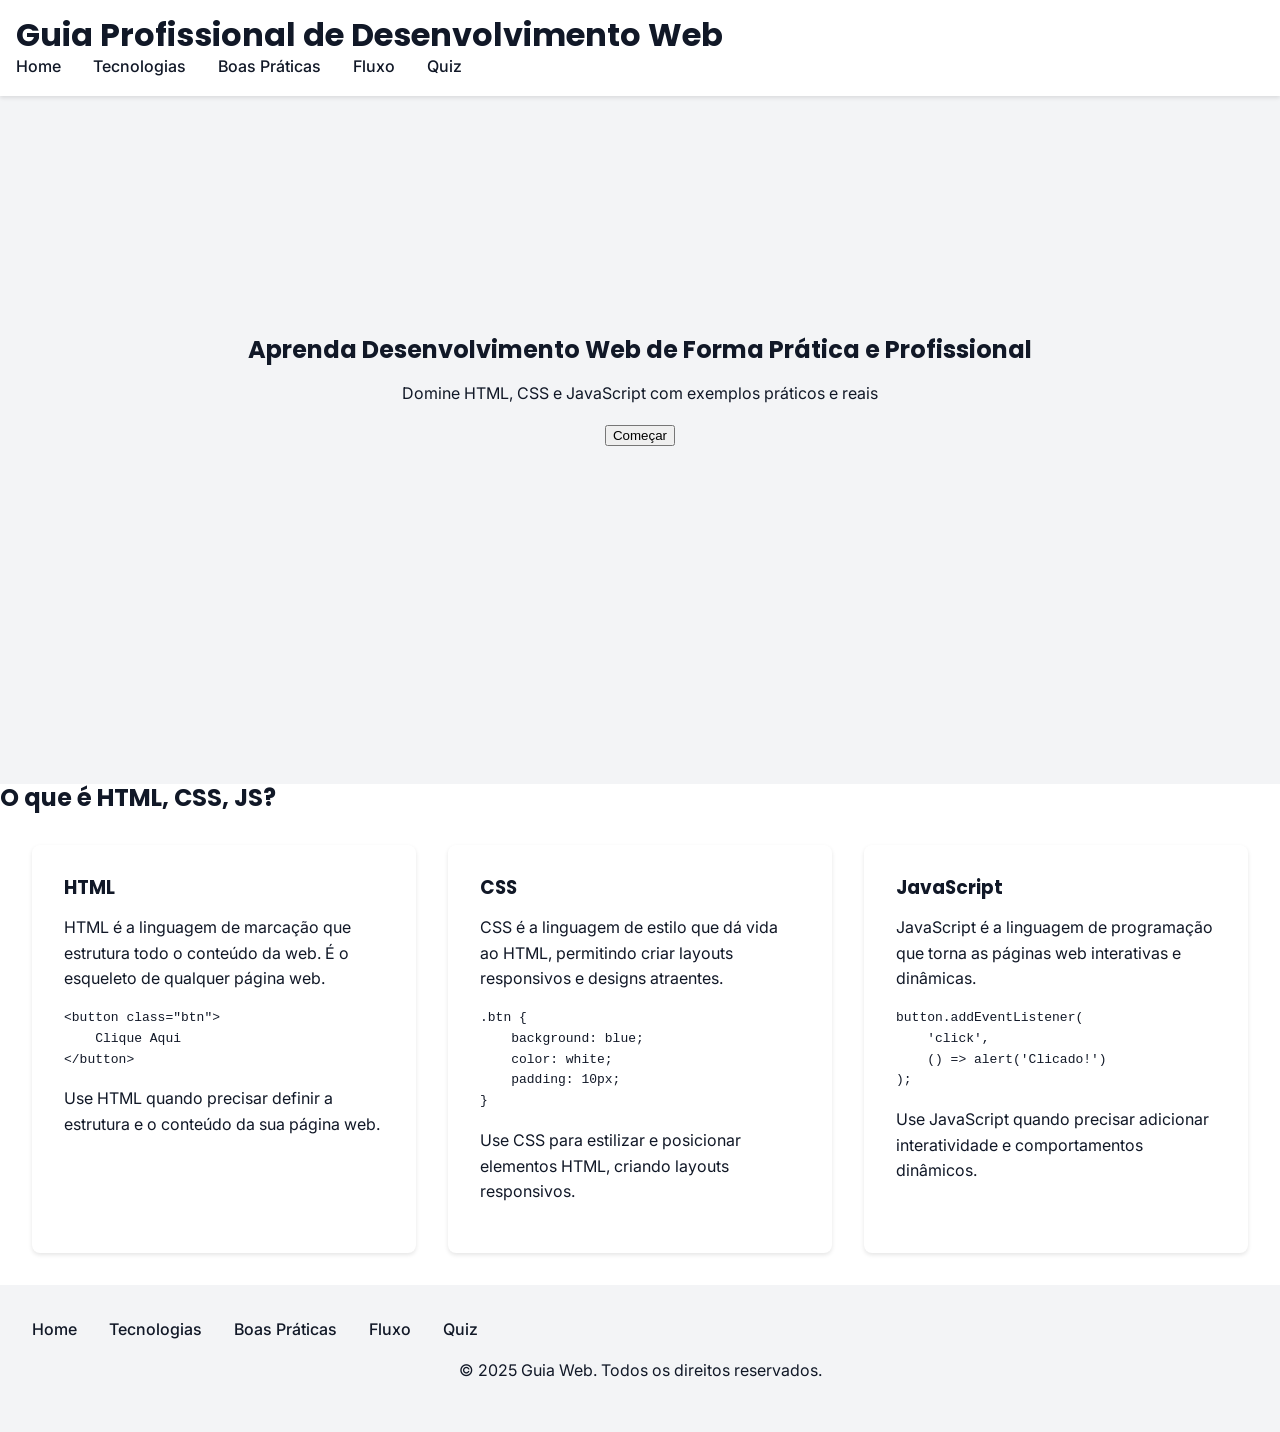
==== index.html @ 28d66529 "Estrutura inicial do projeto" ====
<!DOCTYPE html>
<html lang="pt-br">
<head>
    <meta charset="UTF-8">
    <meta name="viewport" content="width=device-width, initial-scale=1.0">
    <title>Home - Guia Web</title>
    <link rel="stylesheet" href="css/styles.css">
    <!-- Google Fonts -->
    <link href="https://fonts.googleapis.com/css2?family=Inter:wght@400;500;600&family=Poppins:wght@500;600;700&display=swap" rel="stylesheet">
</head>
<body>
    <header>
        <h1>Guia Profissional de Desenvolvimento Web</h1>
        <button class="menu-toggle" aria-label="Menu" aria-expanded="false" aria-controls="nav-menu">
            <span></span>
            <span></span>
            <span></span>
        </button>
        <nav>
            <ul id="nav-menu">
                <li><a href="index.html" aria-current="page">Home</a></li>
                <li><a href="tecnologias.html">Tecnologias</a></li>
                <li><a href="boas-praticas.html">Boas Práticas</a></li>
                <li><a href="fluxo.html">Fluxo</a></li>
                <li><a href="quiz.html">Quiz</a></li>
            </ul>
        </nav>
    </header>

    <section class="hero">
        <div class="hero-content">
            <h2>Aprenda Desenvolvimento Web de Forma Prática e Profissional</h2>
            <p>Domine HTML, CSS e JavaScript com exemplos práticos e reais</p>
            <button class="btn-primary">Começar</button>
        </div>
    </section>

    <section class="tech-overview">
        <h2>O que é HTML, CSS, JS?</h2>
        <div class="cards-container">
            <article class="card">
                <h3>HTML</h3>
                <p>HTML é a linguagem de marcação que estrutura todo o conteúdo da web. É o esqueleto de qualquer página web.</p>
                <pre><code>&lt;button class="btn"&gt;
    Clique Aqui
&lt;/button&gt;</code></pre>
                <p>Use HTML quando precisar definir a estrutura e o conteúdo da sua página web.</p>
            </article>

            <article class="card">
                <h3>CSS</h3>
                <p>CSS é a linguagem de estilo que dá vida ao HTML, permitindo criar layouts responsivos e designs atraentes.</p>
                <pre><code>.btn {
    background: blue;
    color: white;
    padding: 10px;
}</code></pre>
                <p>Use CSS para estilizar e posicionar elementos HTML, criando layouts responsivos.</p>
            </article>

            <article class="card">
                <h3>JavaScript</h3>
                <p>JavaScript é a linguagem de programação que torna as páginas web interativas e dinâmicas.</p>
                <pre><code>button.addEventListener(
    'click', 
    () => alert('Clicado!')
);</code></pre>
                <p>Use JavaScript quando precisar adicionar interatividade e comportamentos dinâmicos.</p>
            </article>
        </div>
    </section>

    <footer>
        <nav>
            <ul>
                <li><a href="index.html">Home</a></li>
                <li><a href="tecnologias.html">Tecnologias</a></li>
                <li><a href="boas-praticas.html">Boas Práticas</a></li>
                <li><a href="fluxo.html">Fluxo</a></li>
                <li><a href="quiz.html">Quiz</a></li>
            </ul>
        </nav>
        <p>&copy; 2025 Guia Web. Todos os direitos reservados.</p>
    </footer>

    <script src="js/app.js"></script>
</body>
</html>
---- css/styles.css ----
/* Variáveis CSS */
:root {
    /* Cores principais do projeto */
    --color-primary: #2563EB;
    --color-secondary: #10B981;
    --color-text: #111827;
    --color-background-light: #F3F4F6;
    --color-border: #E5E7EB;

    /* Fontes do projeto */
    --font-poppins: "Poppins", sans-serif;
    --font-inter: "Inter", sans-serif;
}

/* Estilos base */
body {
    margin: 0;
    padding: 0;
    font-family: var(--font-inter);
    color: var(--color-text);
    line-height: 1.6;
}

/* Estilos para títulos */
h1, h2, h3, h4, h5, h6 {
    font-family: var(--font-poppins);
    margin: 0;
    line-height: 1.2;
}

/* Header e Navegação */
header {
    position: fixed;
    top: 0;
    left: 0;
    right: 0;
    background: white;
    padding: 1rem;
    box-shadow: 0 2px 4px rgba(0, 0, 0, 0.1);
}

nav ul {
    list-style: none;
    padding: 0;
    margin: 0;
    display: flex;
    gap: 2rem;
}

nav a {
    text-decoration: none;
    color: var(--color-text);
    font-weight: 500;
}

/* Botão do menu hambúrguer */
.menu-toggle {
    display: none;
}

/* Hero Section */
.hero {
    min-height: 80vh;
    display: flex;
    align-items: center;
    justify-content: center;
    background-color: var(--color-background-light);
    padding: 2rem;
    text-align: center;
}

/* Cards */
.cards-container {
    display: grid;
    grid-template-columns: repeat(auto-fit, minmax(300px, 1fr));
    gap: 2rem;
    padding: 2rem;
}

.card {
    background: white;
    padding: 2rem;
    border-radius: 8px;
    box-shadow: 0 2px 4px rgba(0, 0, 0, 0.1);
}

/* Footer */
footer {
    background-color: var(--color-background-light);
    padding: 2rem;
    text-align: center;
}

/* Media Queries para responsividade */
@media (max-width: 768px) {
    .menu-toggle {
        display: block;
    }

    nav ul {
        display: none;
    }

    nav.active ul {
        display: flex;
        flex-direction: column;
        position: absolute;
        top: 100%;
        left: 0;
        right: 0;
        background: white;
        padding: 1rem;
    }
}
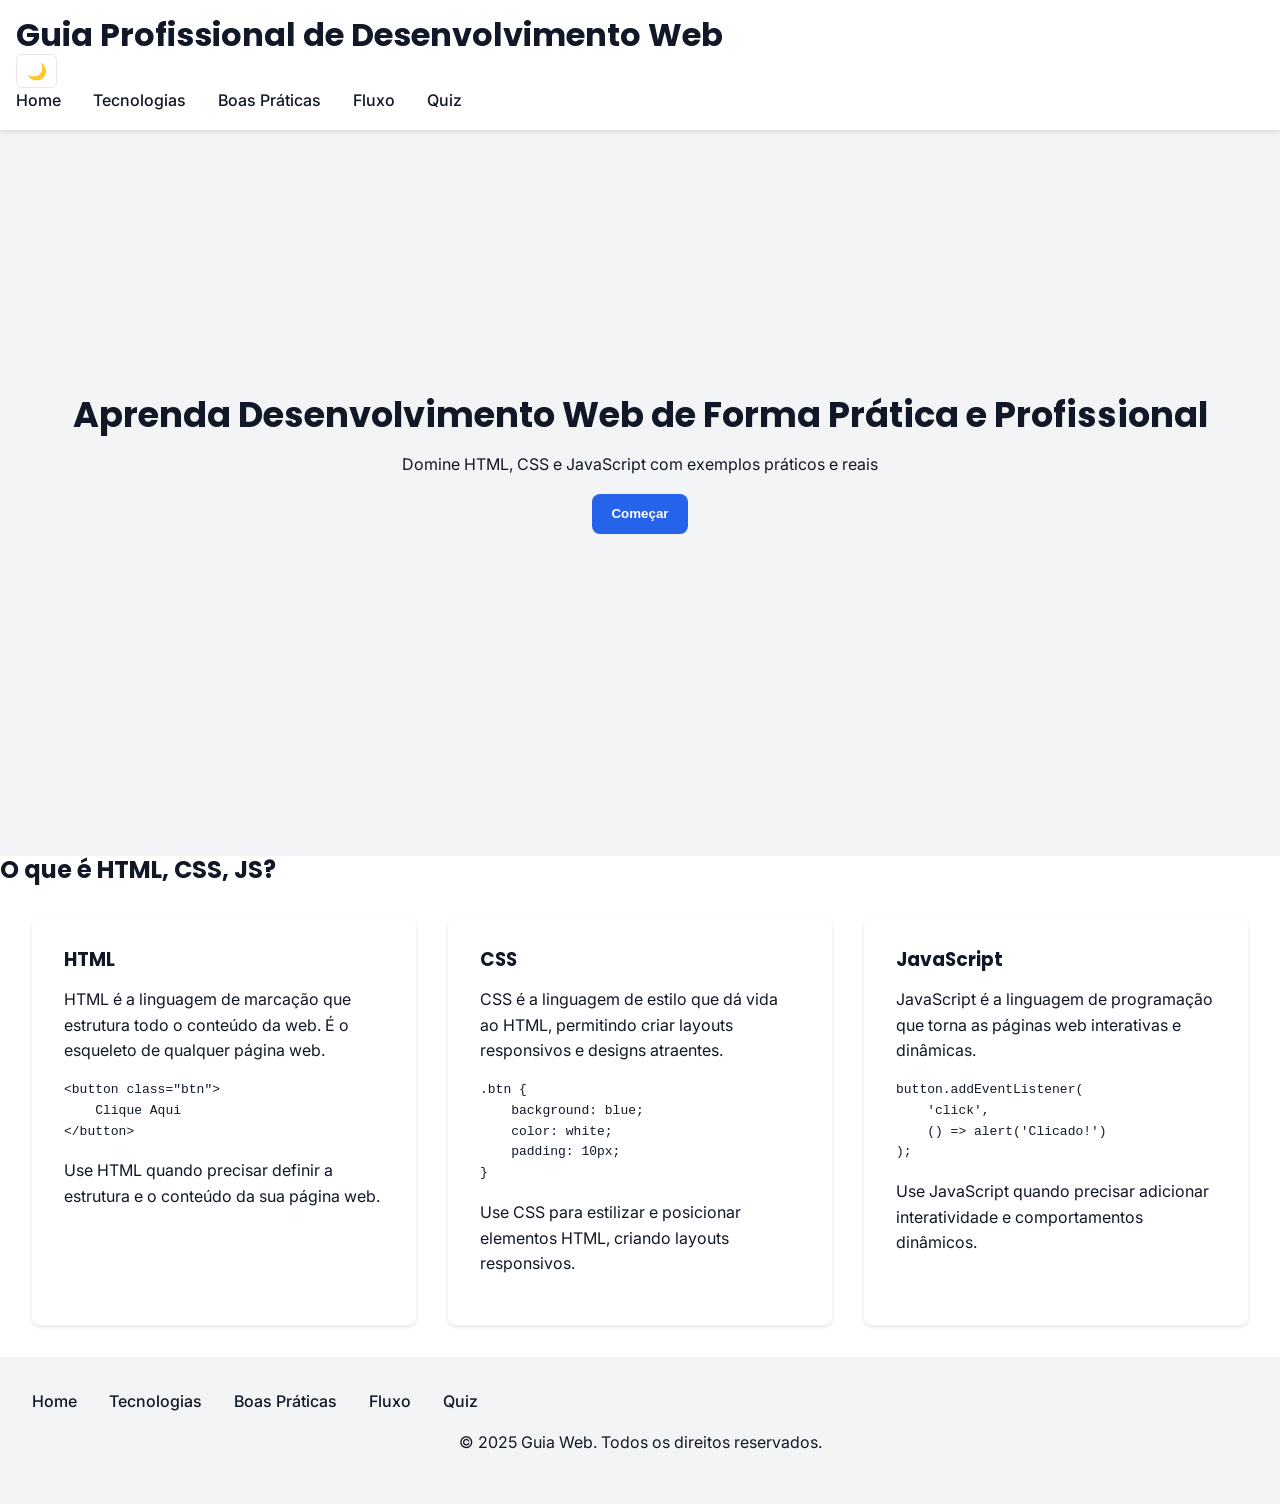
==== commit ce99f553: "feat: atualizar site  tema, acessibilidade, tecnologias, favicon, ChatIA" ====
--- a/index.html
+++ b/index.html
@@ -4,19 +4,33 @@
     <meta charset="UTF-8">
     <meta name="viewport" content="width=device-width, initial-scale=1.0">
     <title>Home - Guia Web</title>
+    <link rel="stylesheet" href="css/styles.css?v=3">
+    <!-- Google Fonts -->
+    <link href="https://fonts.googleapis.com/css2?family=Inter:wght@400;500;600&family=Poppins:wght@500;600;700&display=swap" rel="stylesheet">
+<!DOCTYPE html>
+<html lang="pt-br">
+<head>
+    <meta charset="UTF-8">
+    <meta name="viewport" content="width=device-width, initial-scale=1.0">
+    <meta name="description" content="Guia profissional de desenvolvimento web: tutoriais práticos de HTML, CSS e JavaScript para iniciantes e profissionais.">
+    <title>Home - Guia Web</title>
+    <link rel="icon" href="favicon.ico">
+    <link rel="icon" type="image/svg+xml" href="assets/favicon.svg">
     <link rel="stylesheet" href="css/styles.css">
     <!-- Google Fonts -->
     <link href="https://fonts.googleapis.com/css2?family=Inter:wght@400;500;600&family=Poppins:wght@500;600;700&display=swap" rel="stylesheet">
 </head>
 <body>
+    <a class="skip-link" href="#main">Pular para o conteúdo</a>
     <header>
         <h1>Guia Profissional de Desenvolvimento Web</h1>
+        <button id="theme-toggle" class="theme-toggle" aria-label="Alternar tema" aria-pressed="false">🌙</button>
         <button class="menu-toggle" aria-label="Menu" aria-expanded="false" aria-controls="nav-menu">
             <span></span>
             <span></span>
             <span></span>
         </button>
-        <nav>
+        <nav role="navigation" aria-label="Menu principal">
             <ul id="nav-menu">
                 <li><a href="index.html" aria-current="page">Home</a></li>
                 <li><a href="tecnologias.html">Tecnologias</a></li>
@@ -27,6 +41,7 @@
         </nav>
     </header>
 
+    <main id="main">
     <section class="hero">
         <div class="hero-content">
             <h2>Aprenda Desenvolvimento Web de Forma Prática e Profissional</h2>
@@ -69,6 +84,7 @@
             </article>
         </div>
     </section>
+    </main>
 
     <footer>
         <nav>
@@ -83,6 +99,6 @@
         <p>&copy; 2025 Guia Web. Todos os direitos reservados.</p>
     </footer>
 
-    <script src="js/app.js"></script>
+    <script src="js/app.js?v=3"></script>
 </body>
 </html>
--- a/css/styles.css
+++ b/css/styles.css
@@ -12,6 +12,31 @@
     --font-inter: "Inter", sans-serif;
 }
 
+/* Dark theme variables */
+.theme-dark {
+    --color-primary: #1D4ED8; /* slightly darker blue */
+    --color-secondary: #059669;
+    --color-text: #F9FAFB;
+    --color-background-light: #0F172A; /* dark background */
+    --color-border: #1F2937;
+}
+
+/* Theme toggle button */
+.theme-toggle {
+    background: transparent;
+    border: 1px solid var(--color-border);
+    padding: 0.4rem 0.6rem;
+    border-radius: 6px;
+    cursor: pointer;
+    font-size: 1rem;
+    margin-right: 0.5rem;
+}
+
+.theme-toggle:focus {
+    outline: 3px solid rgba(37,99,235,0.2);
+    outline-offset: 2px;
+}
+
 /* Estilos base */
 body {
     margin: 0;
@@ -21,6 +46,28 @@
     line-height: 1.6;
 }
 
+/* Skip link for accessibility */
+.skip-link {
+    position: absolute;
+    left: -999px;
+    top: auto;
+    width: 1px;
+    height: 1px;
+    overflow: hidden;
+}
+
+.skip-link:focus {
+    left: 1rem;
+    top: 1rem;
+    width: auto;
+    height: auto;
+    background: var(--color-primary);
+    color: #fff;
+    padding: 0.5rem 1rem;
+    border-radius: 4px;
+    z-index: 9999;
+}
+
 /* Estilos para títulos */
 h1, h2, h3, h4, h5, h6 {
     font-family: var(--font-poppins);
@@ -39,6 +86,11 @@
     box-shadow: 0 2px 4px rgba(0, 0, 0, 0.1);
 }
 
+/* Add top padding to main to account for fixed header */
+main {
+    padding-top: 4.5rem;
+}
+
 nav ul {
     list-style: none;
     padding: 0;
@@ -67,6 +119,27 @@
     background-color: var(--color-background-light);
     padding: 2rem;
     text-align: center;
+}
+
+/* Enhanced hero/button visuals */
+.hero-content h2 {
+    font-size: 2.2rem;
+    margin-bottom: 0.5rem;
+}
+
+.btn-primary {
+    background: var(--color-primary);
+    color: white;
+    border: none;
+    padding: 0.8rem 1.2rem;
+    border-radius: 8px;
+    cursor: pointer;
+    font-weight: 600;
+}
+
+.btn-primary:focus {
+    outline: 3px solid rgba(37,99,235,0.2);
+    outline-offset: 2px;
 }
 
 /* Cards */
@@ -89,6 +162,107 @@
     background-color: var(--color-background-light);
     padding: 2rem;
     text-align: center;
+}
+
+/* Tecnologias page styles */
+.tech-hero {
+    padding: 2rem;
+    text-align: center;
+}
+
+.tech-controls {
+    display: flex;
+    gap: 1rem;
+    align-items: center;
+    justify-content: space-between;
+    padding: 0 1rem 1rem 1rem;
+}
+
+.filters {
+    display: flex;
+    gap: 0.5rem;
+    flex-wrap: wrap;
+}
+
+.filter-btn {
+    background: transparent;
+    border: 1px solid var(--color-border);
+    padding: 0.4rem 0.6rem;
+    border-radius: 6px;
+    cursor: pointer;
+}
+
+.filter-btn[aria-expanded="true"] {
+    background: var(--color-primary);
+    color: #fff;
+    border-color: var(--color-primary);
+}
+
+.search-wrap input[type="search"] {
+    padding: 0.5rem 0.75rem;
+    border: 1px solid var(--color-border);
+    border-radius: 6px;
+}
+
+.tech-grid {
+    display: grid;
+    grid-template-columns: repeat(auto-fit, minmax(220px, 1fr));
+    gap: 1rem;
+    padding: 1rem;
+}
+
+.tech-card {
+    background: white;
+    padding: 1rem;
+    border-radius: 8px;
+    border: 1px solid var(--color-border);
+    cursor: pointer;
+}
+
+.tech-card:focus {
+    outline: 3px solid rgba(16,185,129,0.15);
+}
+
+.badge {
+    font-size: 0.7rem;
+    background: var(--color-secondary);
+    color: #fff;
+    padding: 0.2rem 0.4rem;
+    border-radius: 6px;
+    margin-left: 0.5rem;
+}
+
+/* Modal */
+.modal {
+    position: fixed;
+    inset: 0;
+    display: none;
+    align-items: center;
+    justify-content: center;
+    background: rgba(0,0,0,0.5);
+    z-index: 9999;
+}
+
+.modal[aria-hidden="false"] {
+    display: flex;
+}
+
+.modal-content {
+    background: white;
+    padding: 1.5rem;
+    border-radius: 10px;
+    max-width: 600px;
+    width: 95%;
+}
+
+.modal-close {
+    position: absolute;
+    right: 1rem;
+    top: 1rem;
+    background: transparent;
+    border: none;
+    font-size: 1.4rem;
+    cursor: pointer;
 }
 
 /* Media Queries para responsividade */
--- a/css/styles.css
+++ b/css/styles.css
@@ -12,6 +12,31 @@
     --font-inter: "Inter", sans-serif;
 }
 
+/* Dark theme variables */
+.theme-dark {
+    --color-primary: #1D4ED8; /* slightly darker blue */
+    --color-secondary: #059669;
+    --color-text: #F9FAFB;
+    --color-background-light: #0F172A; /* dark background */
+    --color-border: #1F2937;
+}
+
+/* Theme toggle button */
+.theme-toggle {
+    background: transparent;
+    border: 1px solid var(--color-border);
+    padding: 0.4rem 0.6rem;
+    border-radius: 6px;
+    cursor: pointer;
+    font-size: 1rem;
+    margin-right: 0.5rem;
+}
+
+.theme-toggle:focus {
+    outline: 3px solid rgba(37,99,235,0.2);
+    outline-offset: 2px;
+}
+
 /* Estilos base */
 body {
     margin: 0;
@@ -21,6 +46,28 @@
     line-height: 1.6;
 }
 
+/* Skip link for accessibility */
+.skip-link {
+    position: absolute;
+    left: -999px;
+    top: auto;
+    width: 1px;
+    height: 1px;
+    overflow: hidden;
+}
+
+.skip-link:focus {
+    left: 1rem;
+    top: 1rem;
+    width: auto;
+    height: auto;
+    background: var(--color-primary);
+    color: #fff;
+    padding: 0.5rem 1rem;
+    border-radius: 4px;
+    z-index: 9999;
+}
+
 /* Estilos para títulos */
 h1, h2, h3, h4, h5, h6 {
     font-family: var(--font-poppins);
@@ -39,6 +86,11 @@
     box-shadow: 0 2px 4px rgba(0, 0, 0, 0.1);
 }
 
+/* Add top padding to main to account for fixed header */
+main {
+    padding-top: 4.5rem;
+}
+
 nav ul {
     list-style: none;
     padding: 0;
@@ -67,6 +119,27 @@
     background-color: var(--color-background-light);
     padding: 2rem;
     text-align: center;
+}
+
+/* Enhanced hero/button visuals */
+.hero-content h2 {
+    font-size: 2.2rem;
+    margin-bottom: 0.5rem;
+}
+
+.btn-primary {
+    background: var(--color-primary);
+    color: white;
+    border: none;
+    padding: 0.8rem 1.2rem;
+    border-radius: 8px;
+    cursor: pointer;
+    font-weight: 600;
+}
+
+.btn-primary:focus {
+    outline: 3px solid rgba(37,99,235,0.2);
+    outline-offset: 2px;
 }
 
 /* Cards */
@@ -89,6 +162,107 @@
     background-color: var(--color-background-light);
     padding: 2rem;
     text-align: center;
+}
+
+/* Tecnologias page styles */
+.tech-hero {
+    padding: 2rem;
+    text-align: center;
+}
+
+.tech-controls {
+    display: flex;
+    gap: 1rem;
+    align-items: center;
+    justify-content: space-between;
+    padding: 0 1rem 1rem 1rem;
+}
+
+.filters {
+    display: flex;
+    gap: 0.5rem;
+    flex-wrap: wrap;
+}
+
+.filter-btn {
+    background: transparent;
+    border: 1px solid var(--color-border);
+    padding: 0.4rem 0.6rem;
+    border-radius: 6px;
+    cursor: pointer;
+}
+
+.filter-btn[aria-expanded="true"] {
+    background: var(--color-primary);
+    color: #fff;
+    border-color: var(--color-primary);
+}
+
+.search-wrap input[type="search"] {
+    padding: 0.5rem 0.75rem;
+    border: 1px solid var(--color-border);
+    border-radius: 6px;
+}
+
+.tech-grid {
+    display: grid;
+    grid-template-columns: repeat(auto-fit, minmax(220px, 1fr));
+    gap: 1rem;
+    padding: 1rem;
+}
+
+.tech-card {
+    background: white;
+    padding: 1rem;
+    border-radius: 8px;
+    border: 1px solid var(--color-border);
+    cursor: pointer;
+}
+
+.tech-card:focus {
+    outline: 3px solid rgba(16,185,129,0.15);
+}
+
+.badge {
+    font-size: 0.7rem;
+    background: var(--color-secondary);
+    color: #fff;
+    padding: 0.2rem 0.4rem;
+    border-radius: 6px;
+    margin-left: 0.5rem;
+}
+
+/* Modal */
+.modal {
+    position: fixed;
+    inset: 0;
+    display: none;
+    align-items: center;
+    justify-content: center;
+    background: rgba(0,0,0,0.5);
+    z-index: 9999;
+}
+
+.modal[aria-hidden="false"] {
+    display: flex;
+}
+
+.modal-content {
+    background: white;
+    padding: 1.5rem;
+    border-radius: 10px;
+    max-width: 600px;
+    width: 95%;
+}
+
+.modal-close {
+    position: absolute;
+    right: 1rem;
+    top: 1rem;
+    background: transparent;
+    border: none;
+    font-size: 1.4rem;
+    cursor: pointer;
 }
 
 /* Media Queries para responsividade */
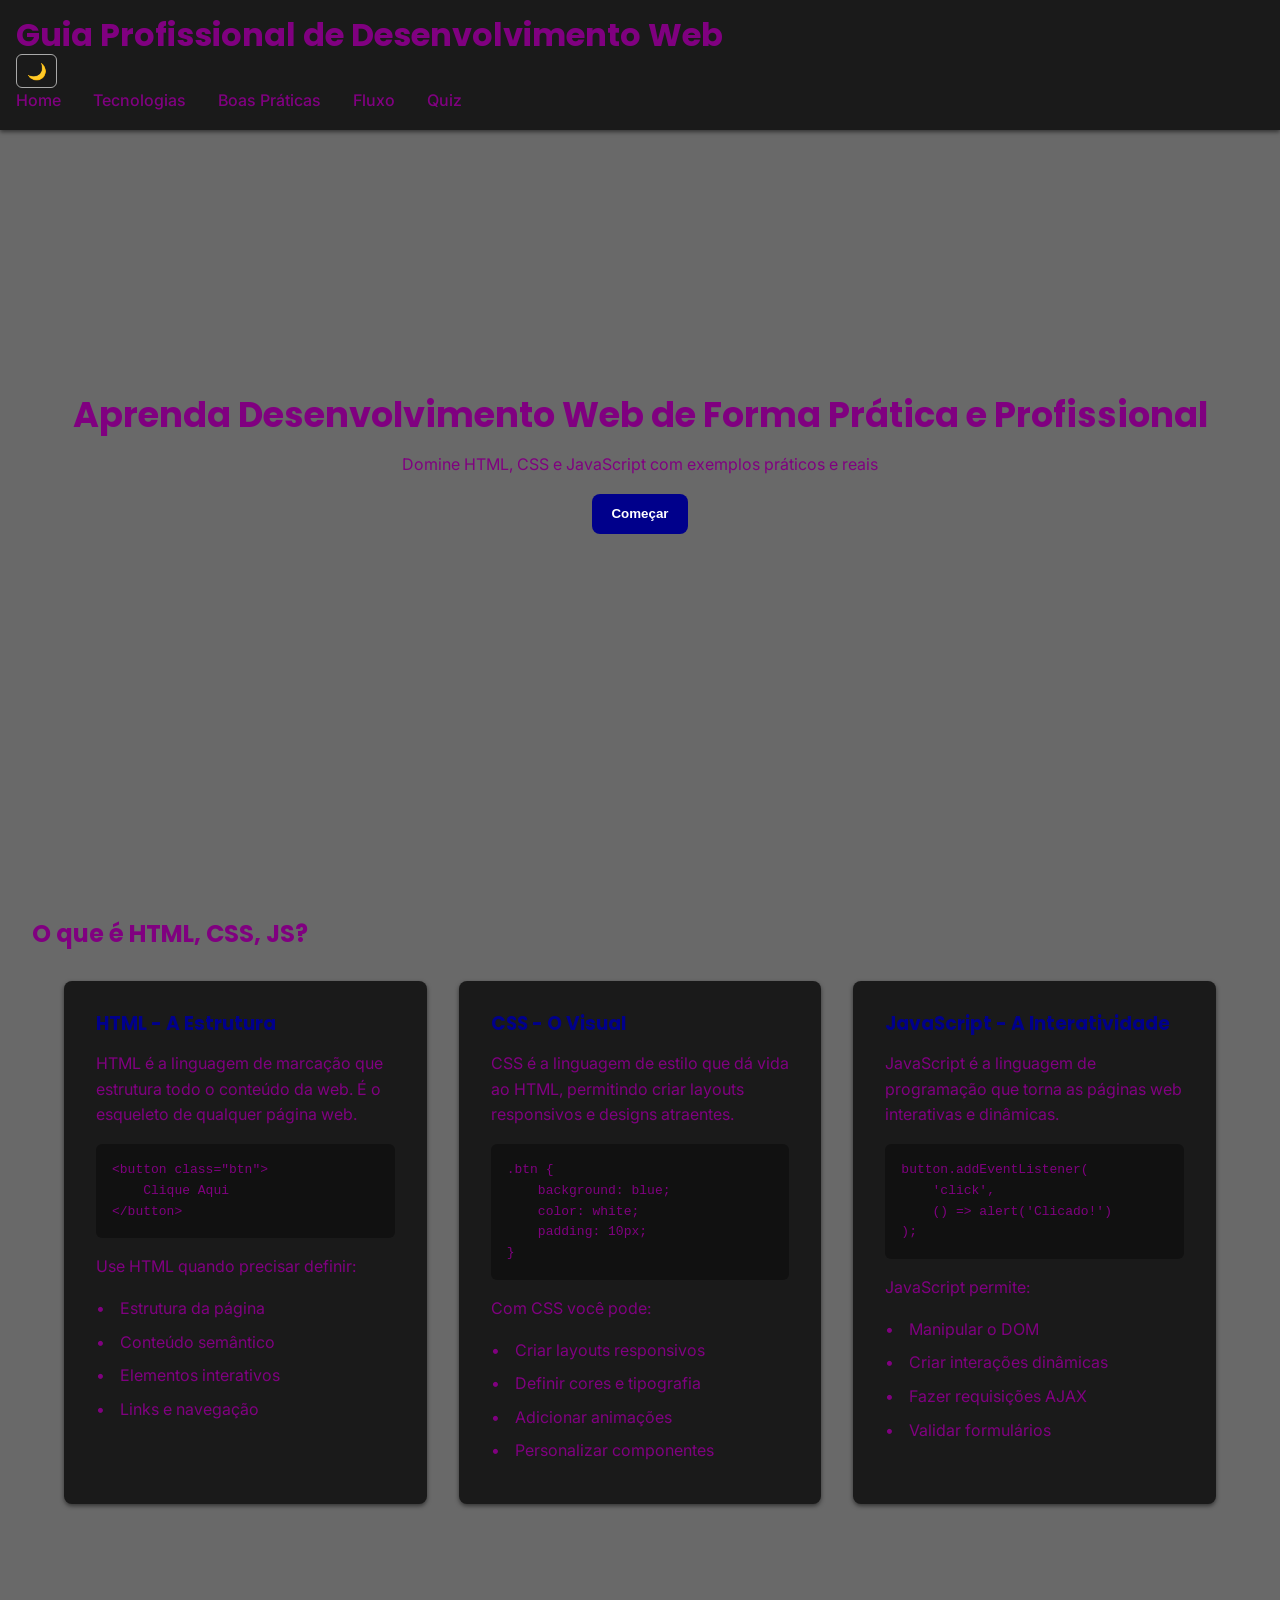
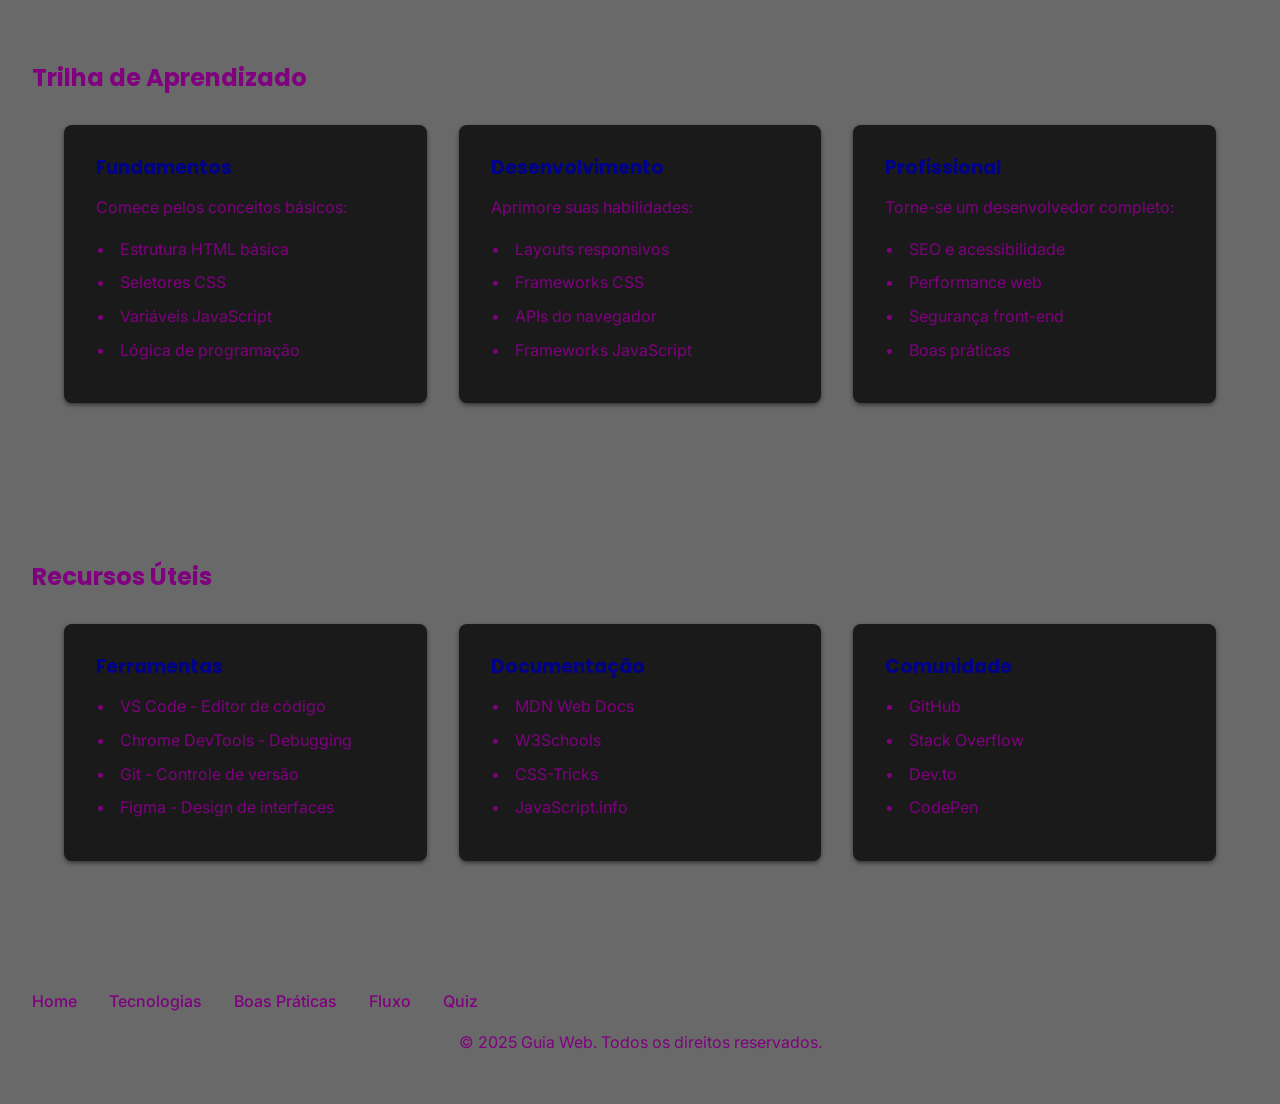
==== commit 75f7dd04: "Atualizações: Melhorias no design e conteúdo - Novo esquema de cores com temas claro e escuro - Melh" ====
--- a/index.html
+++ b/index.html
@@ -54,33 +54,124 @@
         <h2>O que é HTML, CSS, JS?</h2>
         <div class="cards-container">
             <article class="card">
-                <h3>HTML</h3>
+                <h3>HTML - A Estrutura</h3>
                 <p>HTML é a linguagem de marcação que estrutura todo o conteúdo da web. É o esqueleto de qualquer página web.</p>
                 <pre><code>&lt;button class="btn"&gt;
     Clique Aqui
 &lt;/button&gt;</code></pre>
-                <p>Use HTML quando precisar definir a estrutura e o conteúdo da sua página web.</p>
+                <p>Use HTML quando precisar definir:</p>
+                <ul>
+                    <li>Estrutura da página</li>
+                    <li>Conteúdo semântico</li>
+                    <li>Elementos interativos</li>
+                    <li>Links e navegação</li>
+                </ul>
             </article>
 
             <article class="card">
-                <h3>CSS</h3>
+                <h3>CSS - O Visual</h3>
                 <p>CSS é a linguagem de estilo que dá vida ao HTML, permitindo criar layouts responsivos e designs atraentes.</p>
                 <pre><code>.btn {
     background: blue;
     color: white;
     padding: 10px;
 }</code></pre>
-                <p>Use CSS para estilizar e posicionar elementos HTML, criando layouts responsivos.</p>
+                <p>Com CSS você pode:</p>
+                <ul>
+                    <li>Criar layouts responsivos</li>
+                    <li>Definir cores e tipografia</li>
+                    <li>Adicionar animações</li>
+                    <li>Personalizar componentes</li>
+                </ul>
             </article>
 
             <article class="card">
-                <h3>JavaScript</h3>
+                <h3>JavaScript - A Interatividade</h3>
                 <p>JavaScript é a linguagem de programação que torna as páginas web interativas e dinâmicas.</p>
                 <pre><code>button.addEventListener(
     'click', 
     () => alert('Clicado!')
 );</code></pre>
-                <p>Use JavaScript quando precisar adicionar interatividade e comportamentos dinâmicos.</p>
+                <p>JavaScript permite:</p>
+                <ul>
+                    <li>Manipular o DOM</li>
+                    <li>Criar interações dinâmicas</li>
+                    <li>Fazer requisições AJAX</li>
+                    <li>Validar formulários</li>
+                </ul>
+            </article>
+        </div>
+    </section>
+
+    <section class="learning-path">
+        <h2>Trilha de Aprendizado</h2>
+        <div class="cards-container">
+            <article class="card">
+                <h3>Fundamentos</h3>
+                <p>Comece pelos conceitos básicos:</p>
+                <ul>
+                    <li>Estrutura HTML básica</li>
+                    <li>Seletores CSS</li>
+                    <li>Variáveis JavaScript</li>
+                    <li>Lógica de programação</li>
+                </ul>
+            </article>
+
+            <article class="card">
+                <h3>Desenvolvimento</h3>
+                <p>Aprimore suas habilidades:</p>
+                <ul>
+                    <li>Layouts responsivos</li>
+                    <li>Frameworks CSS</li>
+                    <li>APIs do navegador</li>
+                    <li>Frameworks JavaScript</li>
+                </ul>
+            </article>
+
+            <article class="card">
+                <h3>Profissional</h3>
+                <p>Torne-se um desenvolvedor completo:</p>
+                <ul>
+                    <li>SEO e acessibilidade</li>
+                    <li>Performance web</li>
+                    <li>Segurança front-end</li>
+                    <li>Boas práticas</li>
+                </ul>
+            </article>
+        </div>
+    </section>
+
+    <section class="resources">
+        <h2>Recursos Úteis</h2>
+        <div class="cards-container">
+            <article class="card">
+                <h3>Ferramentas</h3>
+                <ul>
+                    <li>VS Code - Editor de código</li>
+                    <li>Chrome DevTools - Debugging</li>
+                    <li>Git - Controle de versão</li>
+                    <li>Figma - Design de interfaces</li>
+                </ul>
+            </article>
+
+            <article class="card">
+                <h3>Documentação</h3>
+                <ul>
+                    <li>MDN Web Docs</li>
+                    <li>W3Schools</li>
+                    <li>CSS-Tricks</li>
+                    <li>JavaScript.info</li>
+                </ul>
+            </article>
+
+            <article class="card">
+                <h3>Comunidade</h3>
+                <ul>
+                    <li>GitHub</li>
+                    <li>Stack Overflow</li>
+                    <li>Dev.to</li>
+                    <li>CodePen</li>
+                </ul>
             </article>
         </div>
     </section>
--- a/css/styles.css
+++ b/css/styles.css
@@ -1,24 +1,30 @@
-/* Variáveis CSS */
+/* Variáveis CSS - Tema Claro (Diurno) */
 :root {
-    /* Cores principais do projeto */
-    --color-primary: #2563EB;
-    --color-secondary: #10B981;
-    --color-text: #111827;
-    --color-background-light: #F3F4F6;
-    --color-border: #E5E7EB;
+    /* Cores principais do projeto - Tema Claro */
+    --color-primary: #00008B; /* Azul escuro */
+    --color-secondary: #800080; /* Roxo */
+    --color-text: #800080; /* Roxo */
+    --color-background-light: #696969; /* Cinza médio */
+    --color-background: #808080; /* Cinza médio-claro */
+    --color-border: #A9A9A9; /* Cinza claro */
+    --card-background: #696969; /* Cinza médio para cards */
+    --header-background: #696969; /* Cinza médio para header */
 
     /* Fontes do projeto */
     --font-poppins: "Poppins", sans-serif;
     --font-inter: "Inter", sans-serif;
 }
 
-/* Dark theme variables */
+/* Dark theme variables - Tema Noturno */
 .theme-dark {
-    --color-primary: #1D4ED8; /* slightly darker blue */
-    --color-secondary: #059669;
-    --color-text: #F9FAFB;
-    --color-background-light: #0F172A; /* dark background */
-    --color-border: #1F2937;
+    --color-primary: #9370DB; /* Lilás */
+    --color-secondary: #800020; /* Vinho */
+    --color-text: #800020; /* Vinho */
+    --color-background-light: #000000; /* Preto */
+    --color-background: #000000; /* Preto */
+    --color-border: #333333; /* Cinza escuro */
+    --card-background: #1a1a1a; /* Cinza muito escuro para cards */
+    --header-background: #1a1a1a; /* Cinza muito escuro para header */
 }
 
 /* Theme toggle button */
@@ -44,6 +50,35 @@
     font-family: var(--font-inter);
     color: var(--color-text);
     line-height: 1.6;
+    background-color: var(--color-background);
+    transition: all 0.3s ease;
+}
+
+/* Override para garantir texto legível */
+.card {
+    background: var(--card-background);
+    color: var(--color-text);
+    transition: all 0.3s ease;
+}
+
+header {
+    background: var(--header-background);
+    color: var(--color-text);
+    transition: all 0.3s ease;
+}
+
+footer {
+    background: var(--header-background);
+    color: var(--color-text);
+    transition: all 0.3s ease;
+}
+
+nav a {
+    color: var(--color-text) !important;
+}
+
+.hero {
+    background-color: #111111;
 }
 
 /* Skip link for accessibility */
@@ -81,9 +116,9 @@
     top: 0;
     left: 0;
     right: 0;
-    background: white;
+    background: #1a1a1a;
     padding: 1rem;
-    box-shadow: 0 2px 4px rgba(0, 0, 0, 0.1);
+    box-shadow: 0 2px 4px rgba(0, 0, 0, 0.5);
 }
 
 /* Add top padding to main to account for fixed header */
@@ -151,10 +186,10 @@
 }
 
 .card {
-    background: white;
-    padding: 2rem;
-    border-radius: 8px;
-    box-shadow: 0 2px 4px rgba(0, 0, 0, 0.1);
+    background: #1a1a1a;
+    padding: 2rem;
+    border-radius: 8px;
+    box-shadow: 0 2px 4px rgba(0, 0, 0, 0.5);
 }
 
 /* Footer */
@@ -185,11 +220,12 @@
 }
 
 .filter-btn {
-    background: transparent;
+    background: #1a1a1a;
     border: 1px solid var(--color-border);
     padding: 0.4rem 0.6rem;
     border-radius: 6px;
     cursor: pointer;
+    color: var(--color-text);
 }
 
 .filter-btn[aria-expanded="true"] {
@@ -202,6 +238,8 @@
     padding: 0.5rem 0.75rem;
     border: 1px solid var(--color-border);
     border-radius: 6px;
+    background: #1a1a1a;
+    color: var(--color-text);
 }
 
 .tech-grid {
@@ -212,7 +250,7 @@
 }
 
 .tech-card {
-    background: white;
+    background: #1a1a1a;
     padding: 1rem;
     border-radius: 8px;
     border: 1px solid var(--color-border);
@@ -248,11 +286,12 @@
 }
 
 .modal-content {
-    background: white;
+    background: #1a1a1a;
     padding: 1.5rem;
     border-radius: 10px;
     max-width: 600px;
     width: 95%;
+    border: 1px solid var(--color-border);
 }
 
 .modal-close {
@@ -265,6 +304,254 @@
     cursor: pointer;
 }
 
+/* Estilos para o Quiz */
+.quiz-section {
+    padding: 2rem;
+}
+
+.quiz-level-selector {
+    text-align: center;
+    padding: 2rem;
+    margin: 2rem auto;
+    max-width: 600px;
+}
+
+.level-buttons {
+    display: flex;
+    gap: 1rem;
+    justify-content: center;
+    margin-top: 1rem;
+}
+
+.level-buttons .btn-primary {
+    padding: 1rem 2rem;
+    font-size: 1.1rem;
+    min-width: 200px;
+}
+
+.quiz-description {
+    text-align: center;
+    margin-bottom: 2rem;
+    font-size: 1.1rem;
+    color: var(--color-text);
+}
+
+.quiz-question {
+    margin-bottom: 2rem;
+}
+
+.quiz-options {
+    display: flex;
+    flex-direction: column;
+    gap: 1rem;
+    margin-top: 1rem;
+}
+
+.quiz-options label {
+    display: flex;
+    align-items: center;
+    gap: 0.5rem;
+    cursor: pointer;
+}
+
+.quiz-controls {
+    display: flex;
+    gap: 1rem;
+    justify-content: center;
+    margin-top: 2rem;
+}
+
+.btn-secondary {
+    background: var(--color-background-light);
+    color: var(--color-text);
+    border: 1px solid var(--color-border);
+    padding: 0.8rem 1.2rem;
+    border-radius: 8px;
+    cursor: pointer;
+    font-weight: 600;
+}
+
+.quiz-results {
+    margin-top: 2rem;
+    padding: 2rem;
+    background: var(--color-background-light);
+    border-radius: 8px;
+    text-align: center;
+}
+
+/* Estilos para seções de conteúdo */
+.tech-overview, .learning-path, .resources,
+.best-practices, .workflow-steps, .workflow-continue,
+.workflow-tools {
+    padding: 4rem 2rem;
+}
+
+.tech-overview:nth-child(even),
+.learning-path:nth-child(odd),
+.resources:nth-child(even) {
+    background: var(--color-background-light);
+}
+
+.card {
+    transition: transform 0.2s ease-in-out;
+}
+
+.card:hover {
+    transform: translateY(-5px);
+}
+
+.card h3 {
+    margin-bottom: 1rem;
+    color: var(--color-primary);
+}
+
+.card ul {
+    list-style: none;
+    padding: 0;
+    margin: 0;
+}
+
+.card ul li {
+    margin-bottom: 0.5rem;
+    padding-left: 1.5rem;
+    position: relative;
+}
+
+.card ul li::before {
+    content: "•";
+    color: var(--color-secondary);
+    position: absolute;
+    left: 0;
+}
+
+/* Estilos para código */
+pre {
+    background: var(--color-background-light);
+    padding: 1rem;
+    border-radius: 6px;
+    overflow-x: auto;
+    margin: 1rem 0;
+}
+
+code {
+    font-family: monospace;
+}
+
+/* Ajustes adicionais para o novo tema */
+.btn-primary {
+    background: var(--color-primary);
+    color: #FFFFFF;
+    border: none;
+}
+
+.btn-primary:hover {
+    background: #8360c9;
+}
+
+.badge {
+    background: var(--color-primary);
+    color: #FFFFFF;
+}
+
+pre {
+    background: #111111;
+    color: var(--color-text);
+}
+
+.tech-card {
+    background: #111111;
+    border-color: var(--color-border);
+}
+
+.quiz-options label {
+    color: var(--color-text);
+}
+
+.quiz-results {
+    background: #111111;
+}
+
+/* Estilos para a página de Boas Práticas */
+.topics-nav {
+    background: var(--card-background);
+    padding: 2rem;
+    margin: 2rem;
+    border-radius: 8px;
+    box-shadow: 0 2px 4px rgba(0, 0, 0, 0.5);
+    transition: all 0.3s ease;
+}
+
+.topics-nav h2 {
+    margin-bottom: 1rem;
+}
+
+.topics-nav ul {
+    display: flex;
+    flex-wrap: wrap;
+    gap: 1rem;
+    list-style: none;
+    padding: 0;
+}
+
+.topics-nav a {
+    display: inline-block;
+    padding: 0.5rem 1rem;
+    background: var(--color-primary);
+    color: white;
+    text-decoration: none;
+    border-radius: 4px;
+    transition: background-color 0.3s;
+}
+
+.topics-nav a:hover {
+    background: #8360c9;
+}
+
+.video-container {
+    margin-top: 2rem;
+    border-top: 1px solid var(--color-border);
+    padding-top: 1rem;
+}
+
+.video-container h4 {
+    margin-bottom: 1rem;
+    color: var(--color-primary);
+}
+
+.video-container iframe {
+    border-radius: 8px;
+    box-shadow: 0 2px 4px rgba(0, 0, 0, 0.5);
+    max-width: 100%;
+    margin-bottom: 1rem;
+}
+
+.video-description {
+    font-size: 0.9rem;
+    color: var(--color-text);
+    margin-top: 0.5rem;
+}
+
+.back-to-top {
+    position: fixed;
+    bottom: 2rem;
+    right: 2rem;
+    z-index: 100;
+}
+
+.back-to-top .btn-secondary {
+    padding: 0.5rem 1rem;
+    background: var(--color-primary);
+    color: white;
+    text-decoration: none;
+    border-radius: 4px;
+    box-shadow: 0 2px 4px rgba(0, 0, 0, 0.5);
+    transition: transform 0.3s;
+}
+
+.back-to-top .btn-secondary:hover {
+    transform: translateY(-3px);
+}
+
 /* Media Queries para responsividade */
 @media (max-width: 768px) {
     .menu-toggle {
@@ -282,7 +569,21 @@
         top: 100%;
         left: 0;
         right: 0;
-        background: white;
+        background: var(--header-background);
         padding: 1rem;
+        transition: all 0.3s ease;
     }
-}
+
+    .cards-container {
+        grid-template-columns: 1fr;
+    }
+
+    .tech-controls {
+        flex-direction: column;
+        align-items: stretch;
+    }
+
+    .hero-content h2 {
+        font-size: 1.8rem;
+    }
+}
--- a/css/styles.css
+++ b/css/styles.css
@@ -1,24 +1,30 @@
-/* Variáveis CSS */
+/* Variáveis CSS - Tema Claro (Diurno) */
 :root {
-    /* Cores principais do projeto */
-    --color-primary: #2563EB;
-    --color-secondary: #10B981;
-    --color-text: #111827;
-    --color-background-light: #F3F4F6;
-    --color-border: #E5E7EB;
+    /* Cores principais do projeto - Tema Claro */
+    --color-primary: #00008B; /* Azul escuro */
+    --color-secondary: #800080; /* Roxo */
+    --color-text: #800080; /* Roxo */
+    --color-background-light: #696969; /* Cinza médio */
+    --color-background: #808080; /* Cinza médio-claro */
+    --color-border: #A9A9A9; /* Cinza claro */
+    --card-background: #696969; /* Cinza médio para cards */
+    --header-background: #696969; /* Cinza médio para header */
 
     /* Fontes do projeto */
     --font-poppins: "Poppins", sans-serif;
     --font-inter: "Inter", sans-serif;
 }
 
-/* Dark theme variables */
+/* Dark theme variables - Tema Noturno */
 .theme-dark {
-    --color-primary: #1D4ED8; /* slightly darker blue */
-    --color-secondary: #059669;
-    --color-text: #F9FAFB;
-    --color-background-light: #0F172A; /* dark background */
-    --color-border: #1F2937;
+    --color-primary: #9370DB; /* Lilás */
+    --color-secondary: #800020; /* Vinho */
+    --color-text: #800020; /* Vinho */
+    --color-background-light: #000000; /* Preto */
+    --color-background: #000000; /* Preto */
+    --color-border: #333333; /* Cinza escuro */
+    --card-background: #1a1a1a; /* Cinza muito escuro para cards */
+    --header-background: #1a1a1a; /* Cinza muito escuro para header */
 }
 
 /* Theme toggle button */
@@ -44,6 +50,35 @@
     font-family: var(--font-inter);
     color: var(--color-text);
     line-height: 1.6;
+    background-color: var(--color-background);
+    transition: all 0.3s ease;
+}
+
+/* Override para garantir texto legível */
+.card {
+    background: var(--card-background);
+    color: var(--color-text);
+    transition: all 0.3s ease;
+}
+
+header {
+    background: var(--header-background);
+    color: var(--color-text);
+    transition: all 0.3s ease;
+}
+
+footer {
+    background: var(--header-background);
+    color: var(--color-text);
+    transition: all 0.3s ease;
+}
+
+nav a {
+    color: var(--color-text) !important;
+}
+
+.hero {
+    background-color: #111111;
 }
 
 /* Skip link for accessibility */
@@ -81,9 +116,9 @@
     top: 0;
     left: 0;
     right: 0;
-    background: white;
+    background: #1a1a1a;
     padding: 1rem;
-    box-shadow: 0 2px 4px rgba(0, 0, 0, 0.1);
+    box-shadow: 0 2px 4px rgba(0, 0, 0, 0.5);
 }
 
 /* Add top padding to main to account for fixed header */
@@ -151,10 +186,10 @@
 }
 
 .card {
-    background: white;
-    padding: 2rem;
-    border-radius: 8px;
-    box-shadow: 0 2px 4px rgba(0, 0, 0, 0.1);
+    background: #1a1a1a;
+    padding: 2rem;
+    border-radius: 8px;
+    box-shadow: 0 2px 4px rgba(0, 0, 0, 0.5);
 }
 
 /* Footer */
@@ -185,11 +220,12 @@
 }
 
 .filter-btn {
-    background: transparent;
+    background: #1a1a1a;
     border: 1px solid var(--color-border);
     padding: 0.4rem 0.6rem;
     border-radius: 6px;
     cursor: pointer;
+    color: var(--color-text);
 }
 
 .filter-btn[aria-expanded="true"] {
@@ -202,6 +238,8 @@
     padding: 0.5rem 0.75rem;
     border: 1px solid var(--color-border);
     border-radius: 6px;
+    background: #1a1a1a;
+    color: var(--color-text);
 }
 
 .tech-grid {
@@ -212,7 +250,7 @@
 }
 
 .tech-card {
-    background: white;
+    background: #1a1a1a;
     padding: 1rem;
     border-radius: 8px;
     border: 1px solid var(--color-border);
@@ -248,11 +286,12 @@
 }
 
 .modal-content {
-    background: white;
+    background: #1a1a1a;
     padding: 1.5rem;
     border-radius: 10px;
     max-width: 600px;
     width: 95%;
+    border: 1px solid var(--color-border);
 }
 
 .modal-close {
@@ -265,6 +304,254 @@
     cursor: pointer;
 }
 
+/* Estilos para o Quiz */
+.quiz-section {
+    padding: 2rem;
+}
+
+.quiz-level-selector {
+    text-align: center;
+    padding: 2rem;
+    margin: 2rem auto;
+    max-width: 600px;
+}
+
+.level-buttons {
+    display: flex;
+    gap: 1rem;
+    justify-content: center;
+    margin-top: 1rem;
+}
+
+.level-buttons .btn-primary {
+    padding: 1rem 2rem;
+    font-size: 1.1rem;
+    min-width: 200px;
+}
+
+.quiz-description {
+    text-align: center;
+    margin-bottom: 2rem;
+    font-size: 1.1rem;
+    color: var(--color-text);
+}
+
+.quiz-question {
+    margin-bottom: 2rem;
+}
+
+.quiz-options {
+    display: flex;
+    flex-direction: column;
+    gap: 1rem;
+    margin-top: 1rem;
+}
+
+.quiz-options label {
+    display: flex;
+    align-items: center;
+    gap: 0.5rem;
+    cursor: pointer;
+}
+
+.quiz-controls {
+    display: flex;
+    gap: 1rem;
+    justify-content: center;
+    margin-top: 2rem;
+}
+
+.btn-secondary {
+    background: var(--color-background-light);
+    color: var(--color-text);
+    border: 1px solid var(--color-border);
+    padding: 0.8rem 1.2rem;
+    border-radius: 8px;
+    cursor: pointer;
+    font-weight: 600;
+}
+
+.quiz-results {
+    margin-top: 2rem;
+    padding: 2rem;
+    background: var(--color-background-light);
+    border-radius: 8px;
+    text-align: center;
+}
+
+/* Estilos para seções de conteúdo */
+.tech-overview, .learning-path, .resources,
+.best-practices, .workflow-steps, .workflow-continue,
+.workflow-tools {
+    padding: 4rem 2rem;
+}
+
+.tech-overview:nth-child(even),
+.learning-path:nth-child(odd),
+.resources:nth-child(even) {
+    background: var(--color-background-light);
+}
+
+.card {
+    transition: transform 0.2s ease-in-out;
+}
+
+.card:hover {
+    transform: translateY(-5px);
+}
+
+.card h3 {
+    margin-bottom: 1rem;
+    color: var(--color-primary);
+}
+
+.card ul {
+    list-style: none;
+    padding: 0;
+    margin: 0;
+}
+
+.card ul li {
+    margin-bottom: 0.5rem;
+    padding-left: 1.5rem;
+    position: relative;
+}
+
+.card ul li::before {
+    content: "•";
+    color: var(--color-secondary);
+    position: absolute;
+    left: 0;
+}
+
+/* Estilos para código */
+pre {
+    background: var(--color-background-light);
+    padding: 1rem;
+    border-radius: 6px;
+    overflow-x: auto;
+    margin: 1rem 0;
+}
+
+code {
+    font-family: monospace;
+}
+
+/* Ajustes adicionais para o novo tema */
+.btn-primary {
+    background: var(--color-primary);
+    color: #FFFFFF;
+    border: none;
+}
+
+.btn-primary:hover {
+    background: #8360c9;
+}
+
+.badge {
+    background: var(--color-primary);
+    color: #FFFFFF;
+}
+
+pre {
+    background: #111111;
+    color: var(--color-text);
+}
+
+.tech-card {
+    background: #111111;
+    border-color: var(--color-border);
+}
+
+.quiz-options label {
+    color: var(--color-text);
+}
+
+.quiz-results {
+    background: #111111;
+}
+
+/* Estilos para a página de Boas Práticas */
+.topics-nav {
+    background: var(--card-background);
+    padding: 2rem;
+    margin: 2rem;
+    border-radius: 8px;
+    box-shadow: 0 2px 4px rgba(0, 0, 0, 0.5);
+    transition: all 0.3s ease;
+}
+
+.topics-nav h2 {
+    margin-bottom: 1rem;
+}
+
+.topics-nav ul {
+    display: flex;
+    flex-wrap: wrap;
+    gap: 1rem;
+    list-style: none;
+    padding: 0;
+}
+
+.topics-nav a {
+    display: inline-block;
+    padding: 0.5rem 1rem;
+    background: var(--color-primary);
+    color: white;
+    text-decoration: none;
+    border-radius: 4px;
+    transition: background-color 0.3s;
+}
+
+.topics-nav a:hover {
+    background: #8360c9;
+}
+
+.video-container {
+    margin-top: 2rem;
+    border-top: 1px solid var(--color-border);
+    padding-top: 1rem;
+}
+
+.video-container h4 {
+    margin-bottom: 1rem;
+    color: var(--color-primary);
+}
+
+.video-container iframe {
+    border-radius: 8px;
+    box-shadow: 0 2px 4px rgba(0, 0, 0, 0.5);
+    max-width: 100%;
+    margin-bottom: 1rem;
+}
+
+.video-description {
+    font-size: 0.9rem;
+    color: var(--color-text);
+    margin-top: 0.5rem;
+}
+
+.back-to-top {
+    position: fixed;
+    bottom: 2rem;
+    right: 2rem;
+    z-index: 100;
+}
+
+.back-to-top .btn-secondary {
+    padding: 0.5rem 1rem;
+    background: var(--color-primary);
+    color: white;
+    text-decoration: none;
+    border-radius: 4px;
+    box-shadow: 0 2px 4px rgba(0, 0, 0, 0.5);
+    transition: transform 0.3s;
+}
+
+.back-to-top .btn-secondary:hover {
+    transform: translateY(-3px);
+}
+
 /* Media Queries para responsividade */
 @media (max-width: 768px) {
     .menu-toggle {
@@ -282,7 +569,21 @@
         top: 100%;
         left: 0;
         right: 0;
-        background: white;
+        background: var(--header-background);
         padding: 1rem;
+        transition: all 0.3s ease;
     }
-}
+
+    .cards-container {
+        grid-template-columns: 1fr;
+    }
+
+    .tech-controls {
+        flex-direction: column;
+        align-items: stretch;
+    }
+
+    .hero-content h2 {
+        font-size: 1.8rem;
+    }
+}
